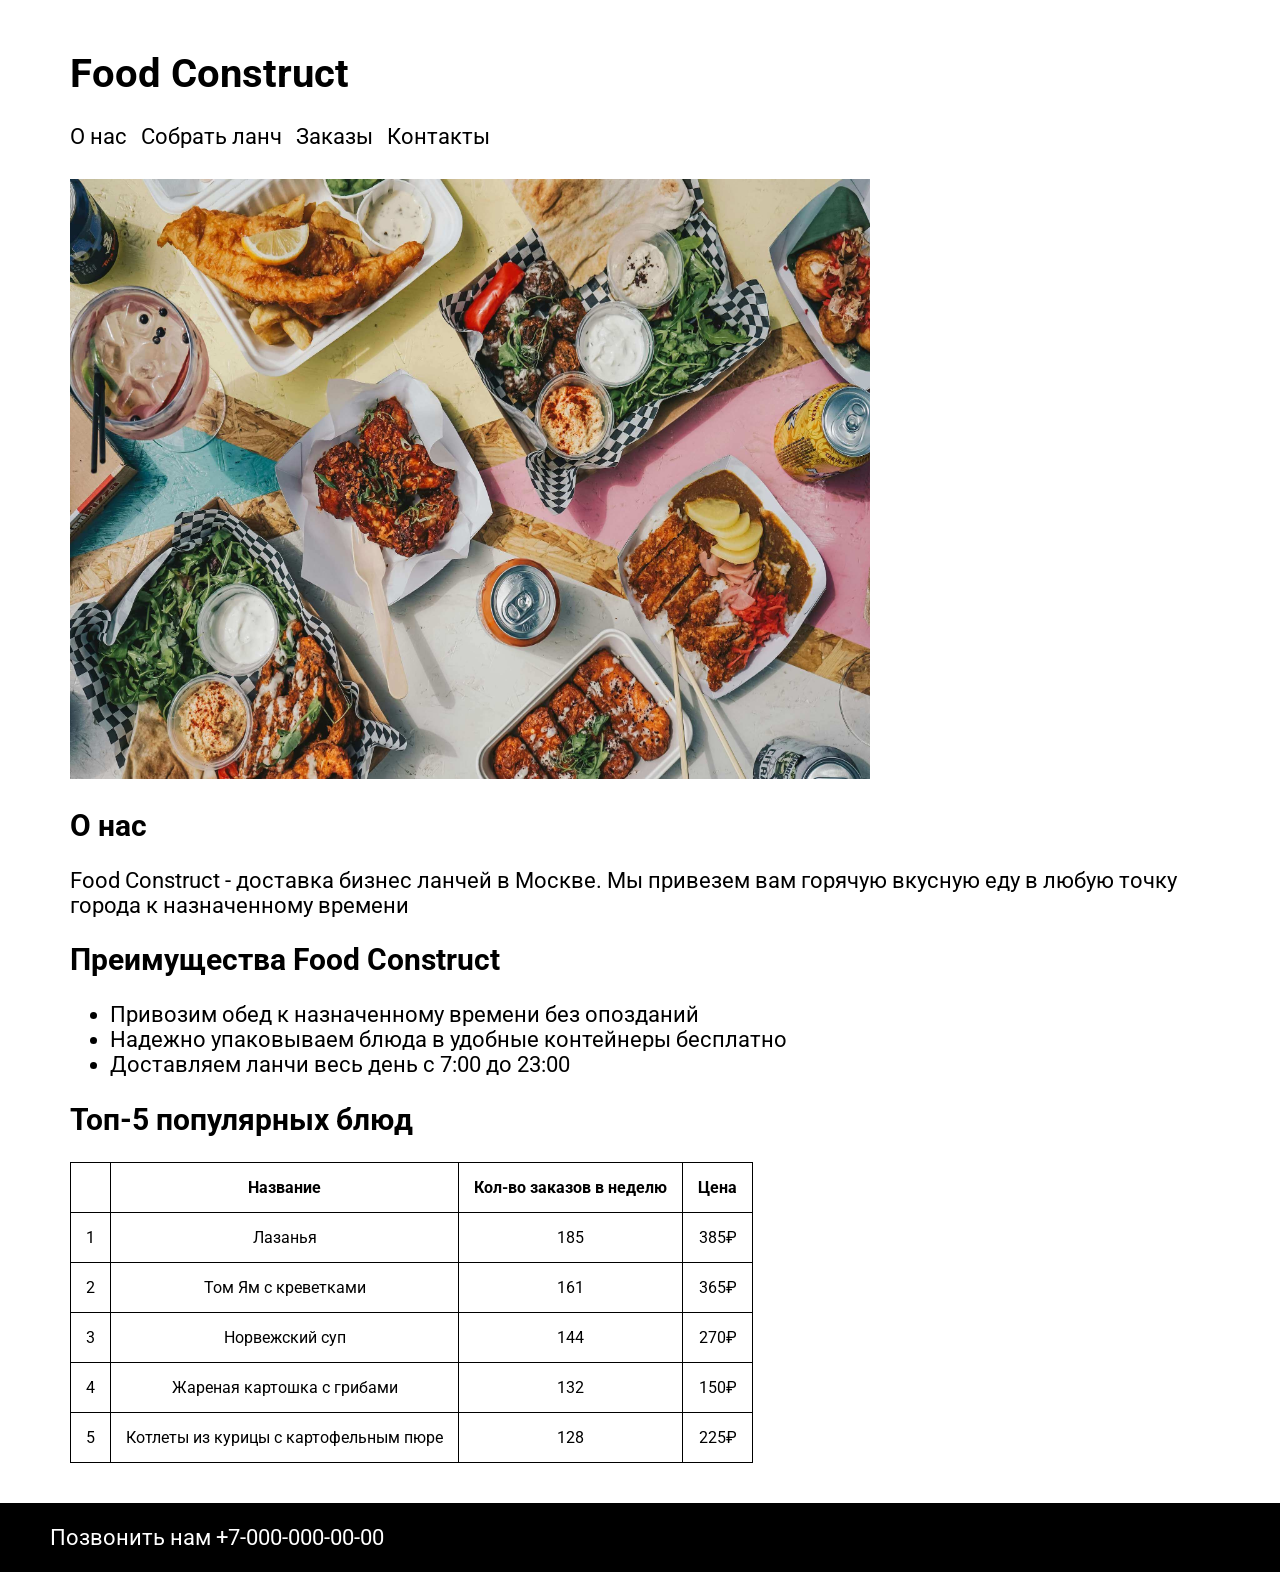
==== docs/index.html @ b7b90689 "Update and rename index.html to index.html" ====
<!DOCTYPE html>
<html lang="en">
<head>
    <meta charset="UTF-8">
    <title>Food construct</title>
    <link rel="preconnect" href="https://fonts.googleapis.com">
    <link rel="preconnect" href="https://fonts.gstatic.com" crossorigin>
    <link href="https://fonts.googleapis.com/css2?family=Roboto:ital,wght@0,100..900;1,100..900&display=swap" rel="stylesheet">
    <link rel="stylesheet" href="style.css">
</head>
<body class="body">
    <header class="header">
        <h1 class="h1"> Food Construct</h1>
        <nav class="nav">
            <a class="header a" href="#section-1">О нас</a>
            <a class="header a">Собрать ланч</a>
            <a class="header a">Заказы</a>
            <a class="header a" href="#section-2">Контакты</a>
        </nav>
    </header>
    <main>
        <section id="section-1">
            <img src="lunch.jpg" alt class="img">
            <h2 class="h2">О нас</h2>
            <p class="p">
                Food Construct - доставка бизнес ланчей в Москве. Мы привезем вам горячую 
                вкусную еду в любую точку города к назначенному времени
            </p>
        </section>
        <section>
            <h2 class="h2">Преимущества Food Construct</h2>
            <ul>
                <li class="p">Привозим обед к назначенному времени без опозданий</li> 
                <li class="p">Надежно упаковываем блюда в удобные контейнеры бесплатно</li>
                <li class="p">Доставляем ланчи весь день с 7:00 до 23:00</li>
            </ul>
        </section>
        <section>
            <h2 class="h2">Топ-5 популярных блюд</h2>
            <table class="table">
                <thead>
                    <tr>
                        <th></th>
                        <th>Название</th>
                        <th>
                            Кол-во заказов в неделю
                        </th>
                        <th>Цена</th>
                    </tr>
                </thead>
                <tbody>
                    <tr>   
                        <td>1</td>
                        <td>Лазанья</td>
                        <td>185 </td>
                        <td>385₽</td>
                    </tr>
                    <tr>
                        <td>2</td>
                        <td>Том Ям с креветками</td>
                        <td>161</td>
                        <td>365₽</td>
                    </tr>
                    <tr>
                        <td>3</td>
                        <td>Норвежский суп</td>
                        <td>144</td>
                        <td>270₽</td>
                    </tr>
                    <tr>
                        <td>4</td>
                        <td>Жареная картошка с грибами</td>
                        <td>132</td>
                        <td>150₽</td>
                    </tr>
                    <tr>
                        <td>5</td>
                        <td>Котлеты из курицы с картофельным пюре</td>
                        <td>128</td>
                        <td>225₽</td>
                    </tr>
                </tbody>
            </table>
        </section>
    </main>
    <footer class="footer">
        <section id="section-2">
            <p class="p">
                Позвонить нам
                <a>+7-000-000-00-00</a>
            </p>

        </section>    
    </footer>
</body>
</html>
---- docs/style.css ----
*{
    box-sizing: border-box;
    font-family: "Roboto", "Arial", sans-serif;
}
header{
    margin-bottom: 30px;
    padding: 0;
}
nav{
    margin-top: 20px;
}

h1{
    font-size: 40px;
    font-weight: bold;
    color: black;
}
h2{
    font-size: 30px;
    font-weight: bold;
    color: black;
}
header a{
    margin-right: 10px;
    text-decoration: none;
    font-size: 22px;
    color: black ;
}
a:hover{
    color: orange;
}
p, ul{
    font-size: 22px;
}
img{
    width: 800px;
    height: 600px;
}
table, th, td{
    border-collapse: collapse;
    border: 1px solid;
    text-align: center;
    padding: 15px 15px 15px 15px;
}
body{
    margin: 50px 70px 0px 70px;
    scroll-behavior: smooth;
}
footer{
    background-color: black;
    color: white;
    margin-left: -70px;
    margin-right: -70px;
    margin-top: 40px;
    padding-left: 50px;
    font-size: 22px;
    display: flex;
}
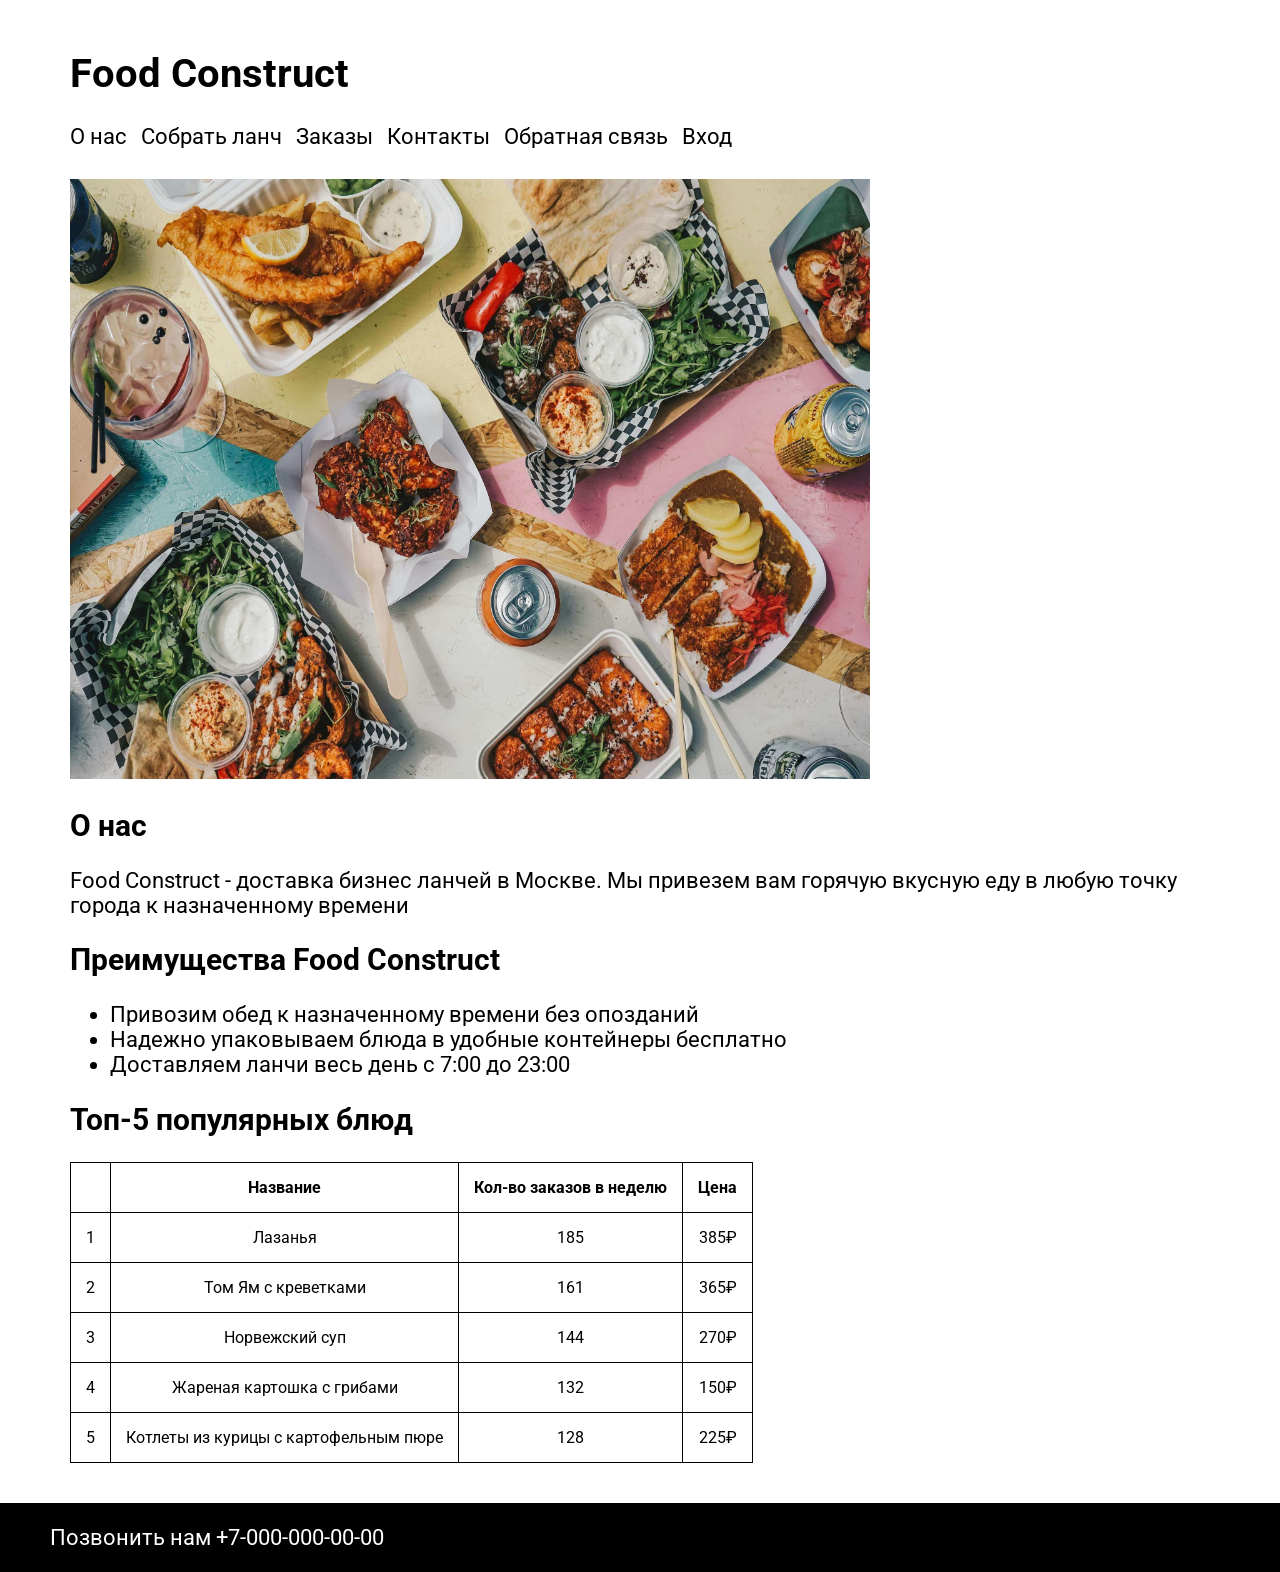
==== commit 05b5615b: "Add files via upload" ====
--- a/docs/index.html
+++ b/docs/index.html
@@ -10,12 +10,14 @@
 </head>
 <body class="body">
     <header class="header">
-        <h1 class="h1"> Food Construct</h1>
+        <h1 class="h1">Food Construct</h1>
         <nav class="nav">
             <a class="header a" href="#section-1">О нас</a>
             <a class="header a">Собрать ланч</a>
             <a class="header a">Заказы</a>
             <a class="header a" href="#section-2">Контакты</a>
+            <a class="header a" href="contact.html">Обратная связь</a>
+            <a class="header a" href="login.html">Вход</a>
         </nav>
     </header>
     <main>
@@ -89,8 +91,7 @@
                 Позвонить нам
                 <a>+7-000-000-00-00</a>
             </p>
-
         </section>    
     </footer>
 </body>
-</html>
+</html>
--- a/docs/style.css
+++ b/docs/style.css
@@ -56,3 +56,228 @@
     font-size: 22px;
     display: flex;
 }
+
+/* Стили для страницы обратной связи */
+.feedback-form {
+    max-width: 600px;
+    margin: 0 auto;
+    padding: 20px;
+}
+
+.form-group {
+    margin-bottom: 25px;
+}
+
+.form-group label {
+    display: block;
+    margin-bottom: 8px;
+    font-weight: 500;
+    font-size: 18px;
+}
+
+.form-group input[type="text"],
+.form-group input[type="email"],
+.form-group select,
+.form-group textarea {
+    width: 100%;
+    padding: 12px;
+    border: 1px solid #ddd;
+    border-radius: 4px;
+    font-size: 16px;
+    transition: border-color 0.3s;
+}
+
+.form-group input[type="text"]:focus,
+.form-group input[type="email"]:focus,
+.form-group select:focus,
+.form-group textarea:focus {
+    border-color: orange;
+    outline: none;
+}
+
+.radio-group {
+    margin-bottom: 10px;
+}
+
+.radio-group input[type="radio"] {
+    margin-right: 10px;
+}
+
+.radio-group label {
+    display: inline;
+    font-weight: normal;
+    cursor: pointer;
+}
+
+.checkbox-group {
+    display: flex;
+    align-items: flex-start;
+}
+
+.checkbox-group input[type="checkbox"] {
+    margin-right: 10px;
+    margin-top: 5px;
+}
+
+.checkbox-group label {
+    display: inline;
+    font-weight: normal;
+    cursor: pointer;
+}
+
+.form-group small {
+    display: block;
+    margin-top: 5px;
+    color: #666;
+    font-size: 14px;
+}
+
+.submit-btn {
+    background-color: orange;
+    color: white;
+    border: none;
+    padding: 15px 30px;
+    font-size: 18px;
+    border-radius: 4px;
+    cursor: pointer;
+    transition: background-color 0.3s;
+}
+
+.submit-btn:hover {
+    background-color: #e69500;
+}
+
+.form-group label:after {
+    content: " *";
+    color: red;
+}
+
+.form-group:has(input[type="file"]) label:after,
+.form-group:has(input[type="file"]) ~ .form-group label:after {
+    content: "";
+}
+
+/* Стили для страницы входа */
+.login-page {
+    margin: 0;
+    padding: 0;
+    font-family: "Roboto", "Arial", sans-serif;
+}
+
+.login-container {
+    min-height: 100vh;
+    display: flex;
+    justify-content: center;
+    align-items: center;
+    background-image: url('https://images.unsplash.com/photo-1504674900247-0877df9cc836?ixlib=rb-4.0.3&ixid=M3wxMjA3fDB8MHxwaG90by1wYWdlfHx8fGVufDB8fHx8fA%3D%3D&auto=format&fit=crop&w=2070&q=80');
+    background-size: cover;
+    background-position: center;
+    background-repeat: no-repeat;
+    position: relative;
+}
+
+.login-container::before {
+    content: '';
+    position: absolute;
+    top: 0;
+    left: 0;
+    right: 0;
+    bottom: 0;
+    background: rgba(0, 0, 0, 0.5);
+}
+
+.login-form {
+    background: white;
+    padding: 40px;
+    border-radius: 10px;
+    box-shadow: 0 10px 30px rgba(0, 0, 0, 0.3);
+    width: 100%;
+    max-width: 400px;
+    position: relative;
+    z-index: 1;
+}
+
+.login-title {
+    text-align: center;
+    margin-bottom: 30px;
+    color: #333;
+    font-size: 28px;
+    font-weight: bold;
+}
+
+.login-form .form-group {
+    margin-bottom: 20px;
+}
+
+.login-form .form-group label {
+    display: block;
+    margin-bottom: 8px;
+    font-weight: 500;
+    color: #333;
+    font-size: 16px;
+}
+
+.login-form .form-group input[type="text"],
+.login-form .form-group input[type="password"] {
+    width: 100%;
+    padding: 12px;
+    border: 1px solid #ddd;
+    border-radius: 5px;
+    font-size: 16px;
+    transition: border-color 0.3s;
+    box-sizing: border-box;
+}
+
+.login-form .form-group input[type="text"]:focus,
+.login-form .form-group input[type="password"]:focus {
+    border-color: orange;
+    outline: none;
+}
+
+.login-form .checkbox-group {
+    display: flex;
+    align-items: center;
+}
+
+.login-form .checkbox-group input[type="checkbox"] {
+    margin-right: 10px;
+    width: auto;
+}
+
+.login-form .checkbox-group label {
+    margin-bottom: 0;
+    cursor: pointer;
+    font-weight: normal;
+}
+
+.login-form .submit-btn {
+    width: 100%;
+    background-color: orange;
+    color: white;
+    border: none;
+    padding: 15px;
+    font-size: 18px;
+    border-radius: 5px;
+    cursor: pointer;
+    transition: background-color 0.3s;
+    margin-top: 10px;
+}
+
+.login-form .submit-btn:hover {
+    background-color: #e69500;
+}
+
+.back-link {
+    display: block;
+    text-align: center;
+    margin-top: 20px;
+    color: #666;
+    text-decoration: none;
+    font-size: 16px;
+}
+
+.back-link:hover {
+    color: orange;
+}
+
+
